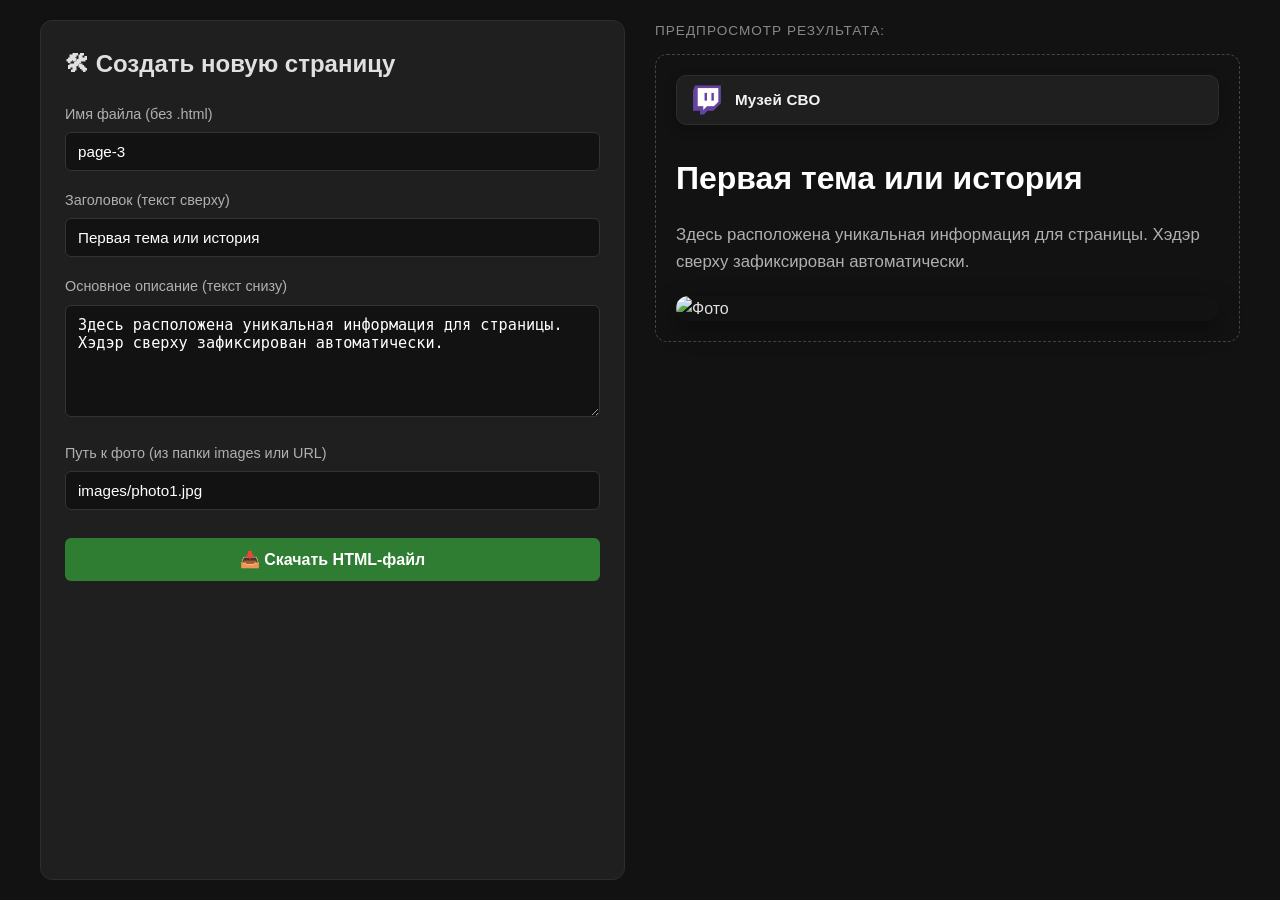
==== index.html @ 92c64aef "Add files via upload" ====
<!DOCTYPE html>
<html lang="ru">
<head>
    <meta charset="UTF-8">
    <meta name="viewport" content="width=device-width, initial-scale=1.0">
    <title>Конструктор страниц</title>
    <link rel="stylesheet" href="style.css">
    <style>
        .builder-wrapper {
            display: grid;
            grid-template-columns: 1fr 1fr;
            gap: 30px;
            max-width: 1200px;
            margin: 0 auto;
        }

        @media (max-width: 900px) {
            .builder-wrapper { grid-template-columns: 1fr; }
        }

        .form-card {
            background-color: #1f1f1f;
            padding: 24px;
            border-radius: 12px;
            border: 1px solid #2d2d2d;
        }

        .form-group {
            margin-bottom: 18px;
        }

        .form-group label {
            display: block;
            font-size: 0.9rem;
            margin-bottom: 6px;
            color: #b0b0b0;
        }

        .form-group input, .form-group textarea {
            width: 100%;
            padding: 10px 12px;
            background-color: #121212;
            border: 1px solid #333;
            border-radius: 6px;
            color: #fff;
            font-size: 0.95rem;
            outline: none;
        }

        .form-group input:focus, .form-group textarea:focus {
            border-color: #555;
        }

        .btn-download {
            width: 100%;
            padding: 12px;
            background-color: #2e7d32;
            color: white;
            border: none;
            border-radius: 6px;
            font-size: 1rem;
            font-weight: 600;
            cursor: pointer;
            transition: background 0.2s;
            margin-top: 10px;
        }

        .btn-download:hover {
            background-color: #388e3c;
        }

        .preview-title {
            font-size: 0.85rem;
            color: #888;
            text-transform: uppercase;
            letter-spacing: 1px;
            margin-bottom: 12px;
        }

        .preview-box {
            background-color: #121212;
            padding: 20px;
            border: 1px dashed #444;
            border-radius: 12px;
        }
    </style>
</head>
<body>

    <div class="builder-wrapper">
        <!-- Левая колонка: Форма ввода -->
        <div class="form-card">
            <h2 style="margin-bottom: 20px;">🛠 Создать новую страницу</h2>

            <div class="form-group">
                <label>Имя файла (без .html)</label>
                <input type="text" id="fileName" value="page-3" placeholder="например: page-3">
            </div>

            <div class="form-group">
                <label>Заголовок (текст сверху)</label>
                <input type="text" id="pageHeading" value="Первая тема или история" oninput="updatePreview()">
            </div>

            <div class="form-group">
                <label>Основное описание (текст снизу)</label>
                <textarea id="pageText" rows="5" oninput="updatePreview()">Здесь расположена уникальная информация для страницы. Хэдэр сверху зафиксирован автоматически.</textarea>
            </div>

            <div class="form-group">
                <label>Путь к фото (из папки images или URL)</label>
                <input type="text" id="imageUrl" value="images/photo1.jpg" oninput="updatePreview()">
            </div>

            <button class="btn-download" onclick="downloadHTML()">📥 Скачать HTML-файл</button>
        </div>

        <!-- Правая колонка: Живой предпросмотр -->
        <div>
            <div class="preview-title">Предпросмотр результата:</div>
            <div class="preview-box">
                <main class="container" style="padding: 0;">
                    <!-- Зафиксированный хэдэр -->
                    <header class="site-header">
                        <img src="images/logo.png" alt="Логотип" class="header-logo">
                        <span class="header-title">Музей СВО</span>
                    </header>

                    <h1 id="prevHeading">Первая тема или история</h1>
                    <p id="prevText">Здесь расположена уникальная информация для страницы. Хэдэр сверху зафиксирован автоматически.</p>

                    <div class="image-wrapper">
                        <img id="prevImage" src="images/photo1.jpg" alt="Фото">
                    </div>
                </main>
            </div>
        </div>
    </div>

    <script>
        // Обновление предпросмотра при вводе текста
        function updatePreview() {
            document.getElementById('prevHeading').innerText = document.getElementById('pageHeading').value;
            document.getElementById('prevText').innerText = document.getElementById('pageText').value;
            document.getElementById('prevImage').src = document.getElementById('imageUrl').value;
        }

        // Скачивание готового HTML файла
        function downloadHTML() {
            const fileName = (document.getElementById('fileName').value || 'page').trim() + '.html';
            const pageHeading = document.getElementById('pageHeading').value;
            const pageText = document.getElementById('pageText').value;
            const imageUrl = document.getElementById('imageUrl').value;

            // Генерируем стандартный файл с фиксированным хэдэром
            const htmlContent = `<!DOCTYPE html>
<html lang="ru">
<head>
    <meta charset="UTF-8">
    <meta name="viewport" content="width=device-width, initial-scale=1.0">
    <title>${pageHeading}</title>
    <link rel="stylesheet" href="style.css">
</head>
<body>

    <main class="container">
        <header class="site-header">
            <img src="images/logo.png" alt="Логотип" class="header-logo">
            <span class="header-title">Музей СВО</span>
        </header>

        <h1>${pageHeading}</h1>
        <p>${pageText}</p>
        
        <div class="image-wrapper">
            <img src="${imageUrl}" alt="${pageHeading}">
        </div>
    </main>

</body>
</html>`;

            const blob = new Blob([htmlContent], { type: 'text/html;charset=utf-8;' });
            const link = document.createElement('a');
            link.href = URL.createObjectURL(blob);
            link.download = fileName;
            link.click();
        }
    </script>
</body>
</html>
---- style.css ----
/* Сброс базовых отступов */
* {
    box-sizing: border-box;
    margin: 0;
    padding: 0;
}

body {
    font-family: -apple-system, BlinkMacSystemFont, "Segoe UI", Roboto, Helvetica, Arial, sans-serif;
    background-color: #121212; /* Основной темный фон */
    color: #e0e0e0;
    line-height: 1.6;
    display: flex;
    justify-content: center;
    padding: 20px;
    min-height: 100vh;
}

.container {
    max-width: 680px;
    width: 100%;
}

/* --- ХЭДЭР-ПОЛОСА (Светлее основной темы) --- */
.site-header {
    display: flex;
    align-items: center;
    gap: 12px;
    background-color: #1f1f1f; /* Полоса чуть светлее фона страницы */
    border: 1px solid #2d2d2d;  /* Легкая аккуратная граница */
    padding: 8px 14px;          /* Компактные отступы внутри плашки */
    border-radius: 10px;        /* Скругление углов полосы */
    margin-bottom: 28px;
    box-shadow: 0 4px 12px rgba(0, 0, 0, 0.25); /* Легкая объемная тень */
}

/* Строгий размер логотипа */
.header-logo {
    height: 32px;              /* Фиксированная высота логотипа */
    width: auto;               /* Пропорции сохраняются */
    object-fit: contain;
    pointer-events: none;      /* Некликабельно */
    user-select: none;         /* Нельзя выделить мышью */
}

/* Название рядом с логотипом */
.header-title {
    font-size: 0.95rem;
    font-weight: 600;
    color: #ffffff;
    opacity: 0.95;
    user-select: none;
    letter-spacing: 0.2px;
}

/* --- Основной контент --- */
h1 {
    font-size: 2rem;
    margin-bottom: 18px;
    color: #ffffff;
    font-weight: 700;
}

p {
    font-size: 1.05rem;
    margin-bottom: 20px;
    color: #b0b0b0;
}

.image-wrapper {
    width: 100%;
    margin-top: 16px;
    border-radius: 12px;
    overflow: hidden;
    box-shadow: 0 8px 24px rgba(0, 0, 0, 0.4);
}

.image-wrapper img {
    width: 100%;
    height: auto;
    display: block;
    object-fit: cover;
}
---- style.css ----
/* Сброс базовых отступов */
* {
    box-sizing: border-box;
    margin: 0;
    padding: 0;
}

body {
    font-family: -apple-system, BlinkMacSystemFont, "Segoe UI", Roboto, Helvetica, Arial, sans-serif;
    background-color: #121212; /* Основной темный фон */
    color: #e0e0e0;
    line-height: 1.6;
    display: flex;
    justify-content: center;
    padding: 20px;
    min-height: 100vh;
}

.container {
    max-width: 680px;
    width: 100%;
}

/* --- ХЭДЭР-ПОЛОСА (Светлее основной темы) --- */
.site-header {
    display: flex;
    align-items: center;
    gap: 12px;
    background-color: #1f1f1f; /* Полоса чуть светлее фона страницы */
    border: 1px solid #2d2d2d;  /* Легкая аккуратная граница */
    padding: 8px 14px;          /* Компактные отступы внутри плашки */
    border-radius: 10px;        /* Скругление углов полосы */
    margin-bottom: 28px;
    box-shadow: 0 4px 12px rgba(0, 0, 0, 0.25); /* Легкая объемная тень */
}

/* Строгий размер логотипа */
.header-logo {
    height: 32px;              /* Фиксированная высота логотипа */
    width: auto;               /* Пропорции сохраняются */
    object-fit: contain;
    pointer-events: none;      /* Некликабельно */
    user-select: none;         /* Нельзя выделить мышью */
}

/* Название рядом с логотипом */
.header-title {
    font-size: 0.95rem;
    font-weight: 600;
    color: #ffffff;
    opacity: 0.95;
    user-select: none;
    letter-spacing: 0.2px;
}

/* --- Основной контент --- */
h1 {
    font-size: 2rem;
    margin-bottom: 18px;
    color: #ffffff;
    font-weight: 700;
}

p {
    font-size: 1.05rem;
    margin-bottom: 20px;
    color: #b0b0b0;
}

.image-wrapper {
    width: 100%;
    margin-top: 16px;
    border-radius: 12px;
    overflow: hidden;
    box-shadow: 0 8px 24px rgba(0, 0, 0, 0.4);
}

.image-wrapper img {
    width: 100%;
    height: auto;
    display: block;
    object-fit: cover;
}
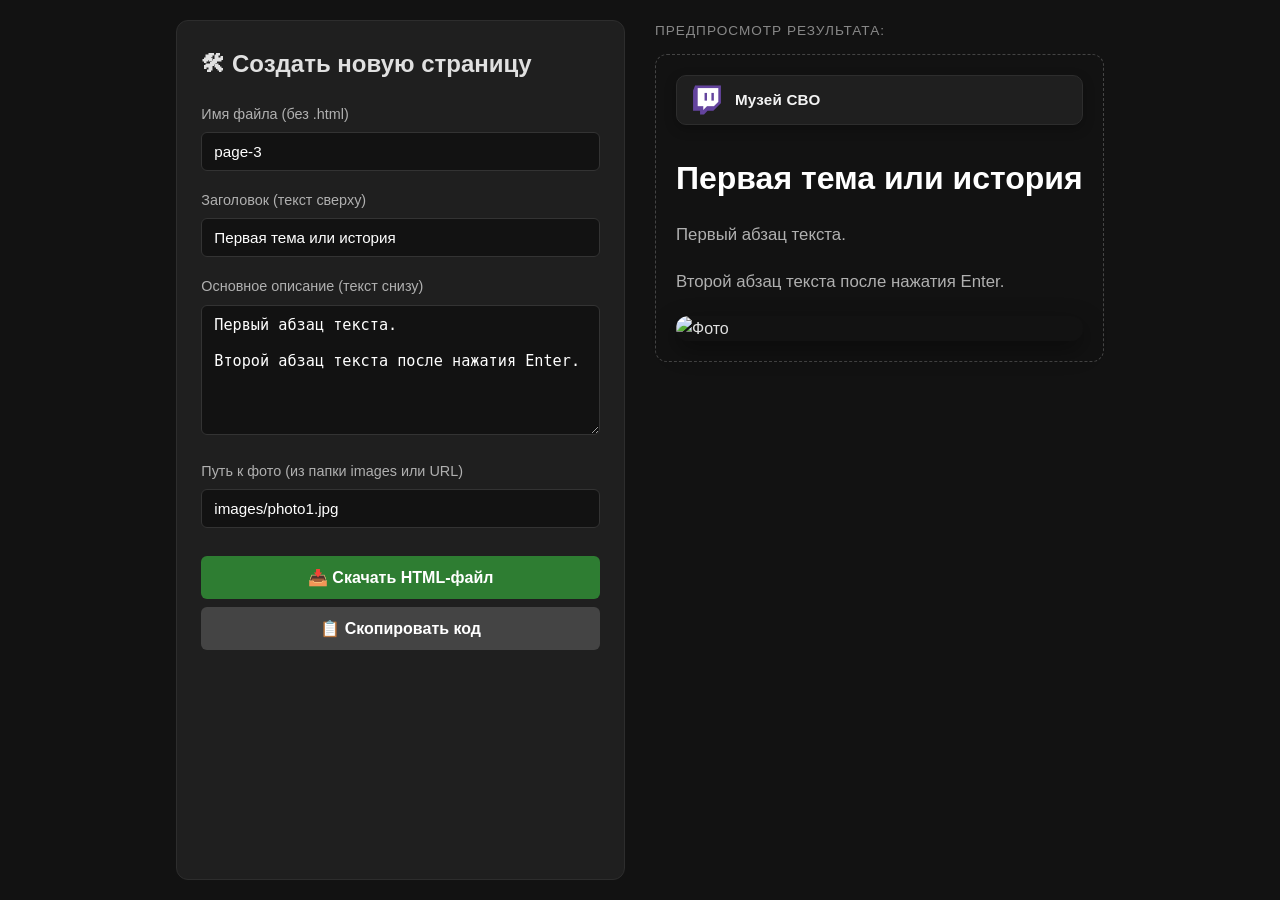
==== commit 7f4a4ee5: "Update index.html" ====
--- a/index.html
+++ b/index.html
@@ -104,7 +104,9 @@
 
             <div class="form-group">
                 <label>Основное описание (текст снизу)</label>
-                <textarea id="pageText" rows="5" oninput="updatePreview()">Здесь расположена уникальная информация для страницы. Хэдэр сверху зафиксирован автоматически.</textarea>
+                <textarea id="pageText" rows="6" oninput="updatePreview()">Первый абзац текста.
+
+Второй абзац текста после нажатия Enter.</textarea>
             </div>
 
             <div class="form-group">
@@ -113,21 +115,23 @@
             </div>
 
             <button class="btn-download" onclick="downloadHTML()">📥 Скачать HTML-файл</button>
+            <button class="btn-download" onclick="copyHTML()" style="background-color: #444; margin-top: 8px;">📋 Скопировать код</button>
         </div>
 
-        <!-- Правая колонка: Живой предпросмотр -->
+        <!-- Правая колонка: Предпросмотр -->
         <div>
             <div class="preview-title">Предпросмотр результата:</div>
             <div class="preview-box">
                 <main class="container" style="padding: 0;">
-                    <!-- Зафиксированный хэдэр -->
                     <header class="site-header">
                         <img src="images/logo.png" alt="Логотип" class="header-logo">
                         <span class="header-title">Музей СВО</span>
                     </header>
 
                     <h1 id="prevHeading">Первая тема или история</h1>
-                    <p id="prevText">Здесь расположена уникальная информация для страницы. Хэдэр сверху зафиксирован автоматически.</p>
+                    
+                    <!-- Сюда вставляются форматированные абзацы -->
+                    <div id="prevTextContainer"></div>
 
                     <div class="image-wrapper">
                         <img id="prevImage" src="images/photo1.jpg" alt="Фото">
@@ -138,22 +142,34 @@
     </div>
 
     <script>
-        // Обновление предпросмотра при вводе текста
+        // Превращает переносы строк (Enter) в HTML-абзацы <p>
+        function formatTextToHTML(text) {
+            if (!text) return '';
+            return text
+                .split('\n')
+                .filter(line => line.trim() !== '')
+                .map(line => `<p>${line.trim()}</p>`)
+                .join('\n        ');
+        }
+
+        // Обновление предпросмотра
         function updatePreview() {
             document.getElementById('prevHeading').innerText = document.getElementById('pageHeading').value;
-            document.getElementById('prevText').innerText = document.getElementById('pageText').value;
+            
+            const rawText = document.getElementById('pageText').value;
+            document.getElementById('prevTextContainer').innerHTML = formatTextToHTML(rawText);
+            
             document.getElementById('prevImage').src = document.getElementById('imageUrl').value;
         }
 
-        // Скачивание готового HTML файла
-        function downloadHTML() {
-            const fileName = (document.getElementById('fileName').value || 'page').trim() + '.html';
+        // Генерация чистого HTML-кода
+        function generateHTML() {
             const pageHeading = document.getElementById('pageHeading').value;
-            const pageText = document.getElementById('pageText').value;
+            const rawText = document.getElementById('pageText').value;
+            const formattedText = formatTextToHTML(rawText);
             const imageUrl = document.getElementById('imageUrl').value;
 
-            // Генерируем стандартный файл с фиксированным хэдэром
-            const htmlContent = `<!DOCTYPE html>
+            return `<!DOCTYPE html>
 <html lang="ru">
 <head>
     <meta charset="UTF-8">
@@ -170,7 +186,7 @@
         </header>
 
         <h1>${pageHeading}</h1>
-        <p>${pageText}</p>
+        ${formattedText}
         
         <div class="image-wrapper">
             <img src="${imageUrl}" alt="${pageHeading}">
@@ -179,6 +195,12 @@
 
 </body>
 </html>`;
+        }
+
+        // Скачивание файла
+        function downloadHTML() {
+            const fileName = (document.getElementById('fileName').value || 'page').trim() + '.html';
+            const htmlContent = generateHTML();
 
             const blob = new Blob([htmlContent], { type: 'text/html;charset=utf-8;' });
             const link = document.createElement('a');
@@ -186,6 +208,17 @@
             link.download = fileName;
             link.click();
         }
+
+        // Копирование кода
+        function copyHTML() {
+            const htmlContent = generateHTML();
+            navigator.clipboard.writeText(htmlContent).then(() => {
+                alert('Код страницы скопирован!');
+            });
+        }
+
+        // Инициализация при загрузке
+        updatePreview();
     </script>
 </body>
-</html>+</html>
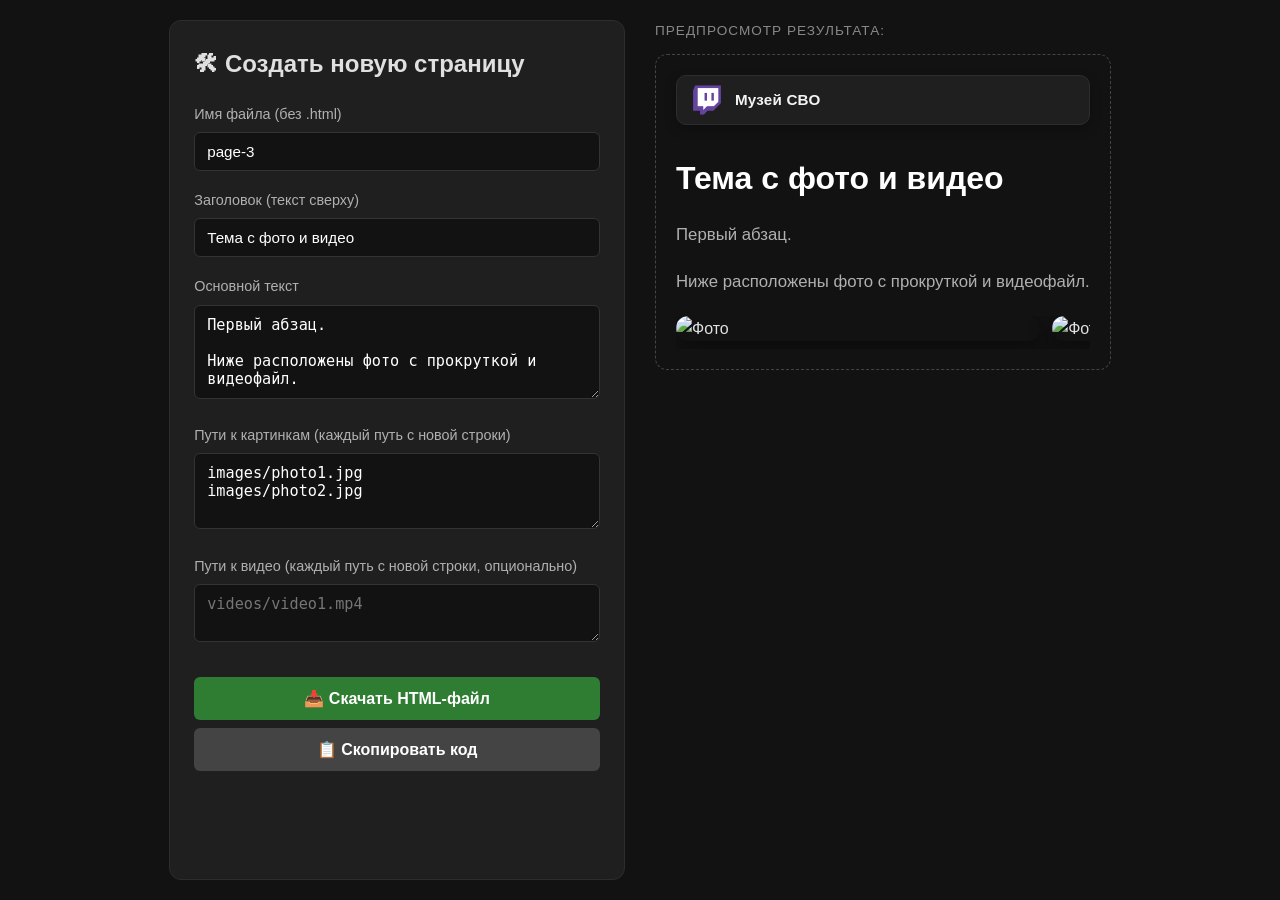
==== commit d3299794: "Update index.html" ====
--- a/index.html
+++ b/index.html
@@ -99,19 +99,25 @@
 
             <div class="form-group">
                 <label>Заголовок (текст сверху)</label>
-                <input type="text" id="pageHeading" value="Первая тема или история" oninput="updatePreview()">
-            </div>
-
-            <div class="form-group">
-                <label>Основное описание (текст снизу)</label>
-                <textarea id="pageText" rows="6" oninput="updatePreview()">Первый абзац текста.
-
-Второй абзац текста после нажатия Enter.</textarea>
-            </div>
-
-            <div class="form-group">
-                <label>Путь к фото (из папки images или URL)</label>
-                <input type="text" id="imageUrl" value="images/photo1.jpg" oninput="updatePreview()">
+                <input type="text" id="pageHeading" value="Тема с фото и видео" oninput="updatePreview()">
+            </div>
+
+            <div class="form-group">
+                <label>Основной текст</label>
+                <textarea id="pageText" rows="4" oninput="updatePreview()">Первый абзац.
+
+Ниже расположены фото с прокруткой и видеофайл.</textarea>
+            </div>
+
+            <div class="form-group">
+                <label>Пути к картинкам (каждый путь с новой строки)</label>
+                <textarea id="imageUrls" rows="3" oninput="updatePreview()">images/photo1.jpg
+images/photo2.jpg</textarea>
+            </div>
+
+            <div class="form-group">
+                <label>Пути к видео (каждый путь с новой строки, опционально)</label>
+                <textarea id="videoUrls" rows="2" placeholder="videos/video1.mp4" oninput="updatePreview()"></textarea>
             </div>
 
             <button class="btn-download" onclick="downloadHTML()">📥 Скачать HTML-файл</button>
@@ -128,21 +134,18 @@
                         <span class="header-title">Музей СВО</span>
                     </header>
 
-                    <h1 id="prevHeading">Первая тема или история</h1>
+                    <h1 id="prevHeading">Тема с фото и видео</h1>
                     
-                    <!-- Сюда вставляются форматированные абзацы -->
                     <div id="prevTextContainer"></div>
-
-                    <div class="image-wrapper">
-                        <img id="prevImage" src="images/photo1.jpg" alt="Фото">
-                    </div>
+                    <div id="prevGalleryContainer"></div>
+                    <div id="prevVideoContainer"></div>
                 </main>
             </div>
         </div>
     </div>
 
     <script>
-        // Превращает переносы строк (Enter) в HTML-абзацы <p>
+        // Форматирование текста на абзацы
         function formatTextToHTML(text) {
             if (!text) return '';
             return text
@@ -152,22 +155,51 @@
                 .join('\n        ');
         }
 
+        // Форматирование списка картинок в скроллируемую галерею
+        function formatImagesToHTML(text) {
+            if (!text) return '';
+            const lines = text.split('\n').map(l => l.trim()).filter(l => l !== '');
+            if (lines.length === 0) return '';
+
+            const isSingle = lines.length === 1 ? ' single-image' : '';
+            const items = lines.map(src => `
+            <div class="gallery-item">
+                <img src="${src}" alt="Фото">
+            </div>`).join('');
+
+            return `<div class="gallery-container${isSingle}">${items}\n        </div>`;
+        }
+
+        // Форматирование списка видеофайлов в плееры
+        function formatVideosToHTML(text) {
+            if (!text) return '';
+            const lines = text.split('\n').map(l => l.trim()).filter(l => l !== '');
+            if (lines.length === 0) return '';
+
+            return lines.map(src => `
+        <div class="video-wrapper">
+            <video controls preload="metadata">
+                <source src="${src}" type="video/mp4">
+                Ваш браузер не поддерживает видео.
+            </video>
+        </div>`).join('\n');
+        }
+
         // Обновление предпросмотра
         function updatePreview() {
             document.getElementById('prevHeading').innerText = document.getElementById('pageHeading').value;
             
-            const rawText = document.getElementById('pageText').value;
-            document.getElementById('prevTextContainer').innerHTML = formatTextToHTML(rawText);
-            
-            document.getElementById('prevImage').src = document.getElementById('imageUrl').value;
-        }
-
-        // Генерация чистого HTML-кода
+            document.getElementById('prevTextContainer').innerHTML = formatTextToHTML(document.getElementById('pageText').value);
+            document.getElementById('prevGalleryContainer').innerHTML = formatImagesToHTML(document.getElementById('imageUrls').value);
+            document.getElementById('prevVideoContainer').innerHTML = formatVideosToHTML(document.getElementById('videoUrls').value);
+        }
+
+        // Генерация итогового HTML
         function generateHTML() {
             const pageHeading = document.getElementById('pageHeading').value;
-            const rawText = document.getElementById('pageText').value;
-            const formattedText = formatTextToHTML(rawText);
-            const imageUrl = document.getElementById('imageUrl').value;
+            const formattedText = formatTextToHTML(document.getElementById('pageText').value);
+            const formattedGallery = formatImagesToHTML(document.getElementById('imageUrls').value);
+            const formattedVideos = formatVideosToHTML(document.getElementById('videoUrls').value);
 
             return `<!DOCTYPE html>
 <html lang="ru">
@@ -187,37 +219,29 @@
 
         <h1>${pageHeading}</h1>
         ${formattedText}
-        
-        <div class="image-wrapper">
-            <img src="${imageUrl}" alt="${pageHeading}">
-        </div>
+        ${formattedGallery}
+        ${formattedVideos}
     </main>
 
 </body>
 </html>`;
         }
 
-        // Скачивание файла
         function downloadHTML() {
             const fileName = (document.getElementById('fileName').value || 'page').trim() + '.html';
-            const htmlContent = generateHTML();
-
-            const blob = new Blob([htmlContent], { type: 'text/html;charset=utf-8;' });
+            const blob = new Blob([generateHTML()], { type: 'text/html;charset=utf-8;' });
             const link = document.createElement('a');
             link.href = URL.createObjectURL(blob);
             link.download = fileName;
             link.click();
         }
 
-        // Копирование кода
         function copyHTML() {
-            const htmlContent = generateHTML();
-            navigator.clipboard.writeText(htmlContent).then(() => {
+            navigator.clipboard.writeText(generateHTML()).then(() => {
                 alert('Код страницы скопирован!');
             });
         }
 
-        // Инициализация при загрузке
         updatePreview();
     </script>
 </body>
--- a/style.css
+++ b/style.css
@@ -63,8 +63,9 @@
 
 p {
     font-size: 1.05rem;
-    margin-bottom: 20px;
+    margin-bottom: 20px; /* Отступ между абзацами */
     color: #b0b0b0;
+    white-space: pre-line; /* Сохраняет переносы строк внутри одного абзаца */
 }
 
 .image-wrapper {
@@ -80,4 +81,64 @@
     height: auto;
     display: block;
     object-fit: cover;
-}+}
+/* --- Галерея картинок с горизонтальной прокруткой --- */
+.gallery-container {
+    display: flex;
+    gap: 12px;
+    overflow-x: auto;
+    scroll-snap-type: x mandatory;
+    padding-bottom: 8px;
+    margin-top: 16px;
+    scroll-behavior: smooth;
+}
+
+/* Красивая полоса прокрутки */
+.gallery-container::-webkit-scrollbar {
+    height: 6px;
+}
+.gallery-container::-webkit-scrollbar-track {
+    background: #1a1a1a;
+    border-radius: 4px;
+}
+.gallery-container::-webkit-scrollbar-thumb {
+    background: #444;
+    border-radius: 4px;
+}
+
+/* Карточка одной фотографии в галерее */
+.gallery-item {
+    flex: 0 0 88%; /* Показывает фото и край следующего, подталкивая к скроллу */
+    scroll-snap-align: center;
+    border-radius: 12px;
+    overflow: hidden;
+    box-shadow: 0 8px 24px rgba(0, 0, 0, 0.4);
+}
+
+.gallery-item img {
+    width: 100%;
+    height: auto;
+    display: block;
+    object-fit: cover;
+}
+
+/* Если картинка всего одна — занимать 100% ширины */
+.gallery-container.single-image .gallery-item {
+    flex: 0 0 100%;
+}
+
+/* --- Встроенный видеоплеер --- */
+.video-wrapper {
+    width: 100%;
+    margin-top: 16px;
+    border-radius: 12px;
+    overflow: hidden;
+    box-shadow: 0 8px 24px rgba(0, 0, 0, 0.4);
+    background-color: #000;
+}
+
+.video-wrapper video {
+    width: 100%;
+    height: auto;
+    display: block;
+}
--- a/style.css
+++ b/style.css
@@ -63,8 +63,9 @@
 
 p {
     font-size: 1.05rem;
-    margin-bottom: 20px;
+    margin-bottom: 20px; /* Отступ между абзацами */
     color: #b0b0b0;
+    white-space: pre-line; /* Сохраняет переносы строк внутри одного абзаца */
 }
 
 .image-wrapper {
@@ -80,4 +81,64 @@
     height: auto;
     display: block;
     object-fit: cover;
-}+}
+/* --- Галерея картинок с горизонтальной прокруткой --- */
+.gallery-container {
+    display: flex;
+    gap: 12px;
+    overflow-x: auto;
+    scroll-snap-type: x mandatory;
+    padding-bottom: 8px;
+    margin-top: 16px;
+    scroll-behavior: smooth;
+}
+
+/* Красивая полоса прокрутки */
+.gallery-container::-webkit-scrollbar {
+    height: 6px;
+}
+.gallery-container::-webkit-scrollbar-track {
+    background: #1a1a1a;
+    border-radius: 4px;
+}
+.gallery-container::-webkit-scrollbar-thumb {
+    background: #444;
+    border-radius: 4px;
+}
+
+/* Карточка одной фотографии в галерее */
+.gallery-item {
+    flex: 0 0 88%; /* Показывает фото и край следующего, подталкивая к скроллу */
+    scroll-snap-align: center;
+    border-radius: 12px;
+    overflow: hidden;
+    box-shadow: 0 8px 24px rgba(0, 0, 0, 0.4);
+}
+
+.gallery-item img {
+    width: 100%;
+    height: auto;
+    display: block;
+    object-fit: cover;
+}
+
+/* Если картинка всего одна — занимать 100% ширины */
+.gallery-container.single-image .gallery-item {
+    flex: 0 0 100%;
+}
+
+/* --- Встроенный видеоплеер --- */
+.video-wrapper {
+    width: 100%;
+    margin-top: 16px;
+    border-radius: 12px;
+    overflow: hidden;
+    box-shadow: 0 8px 24px rgba(0, 0, 0, 0.4);
+    background-color: #000;
+}
+
+.video-wrapper video {
+    width: 100%;
+    height: auto;
+    display: block;
+}
